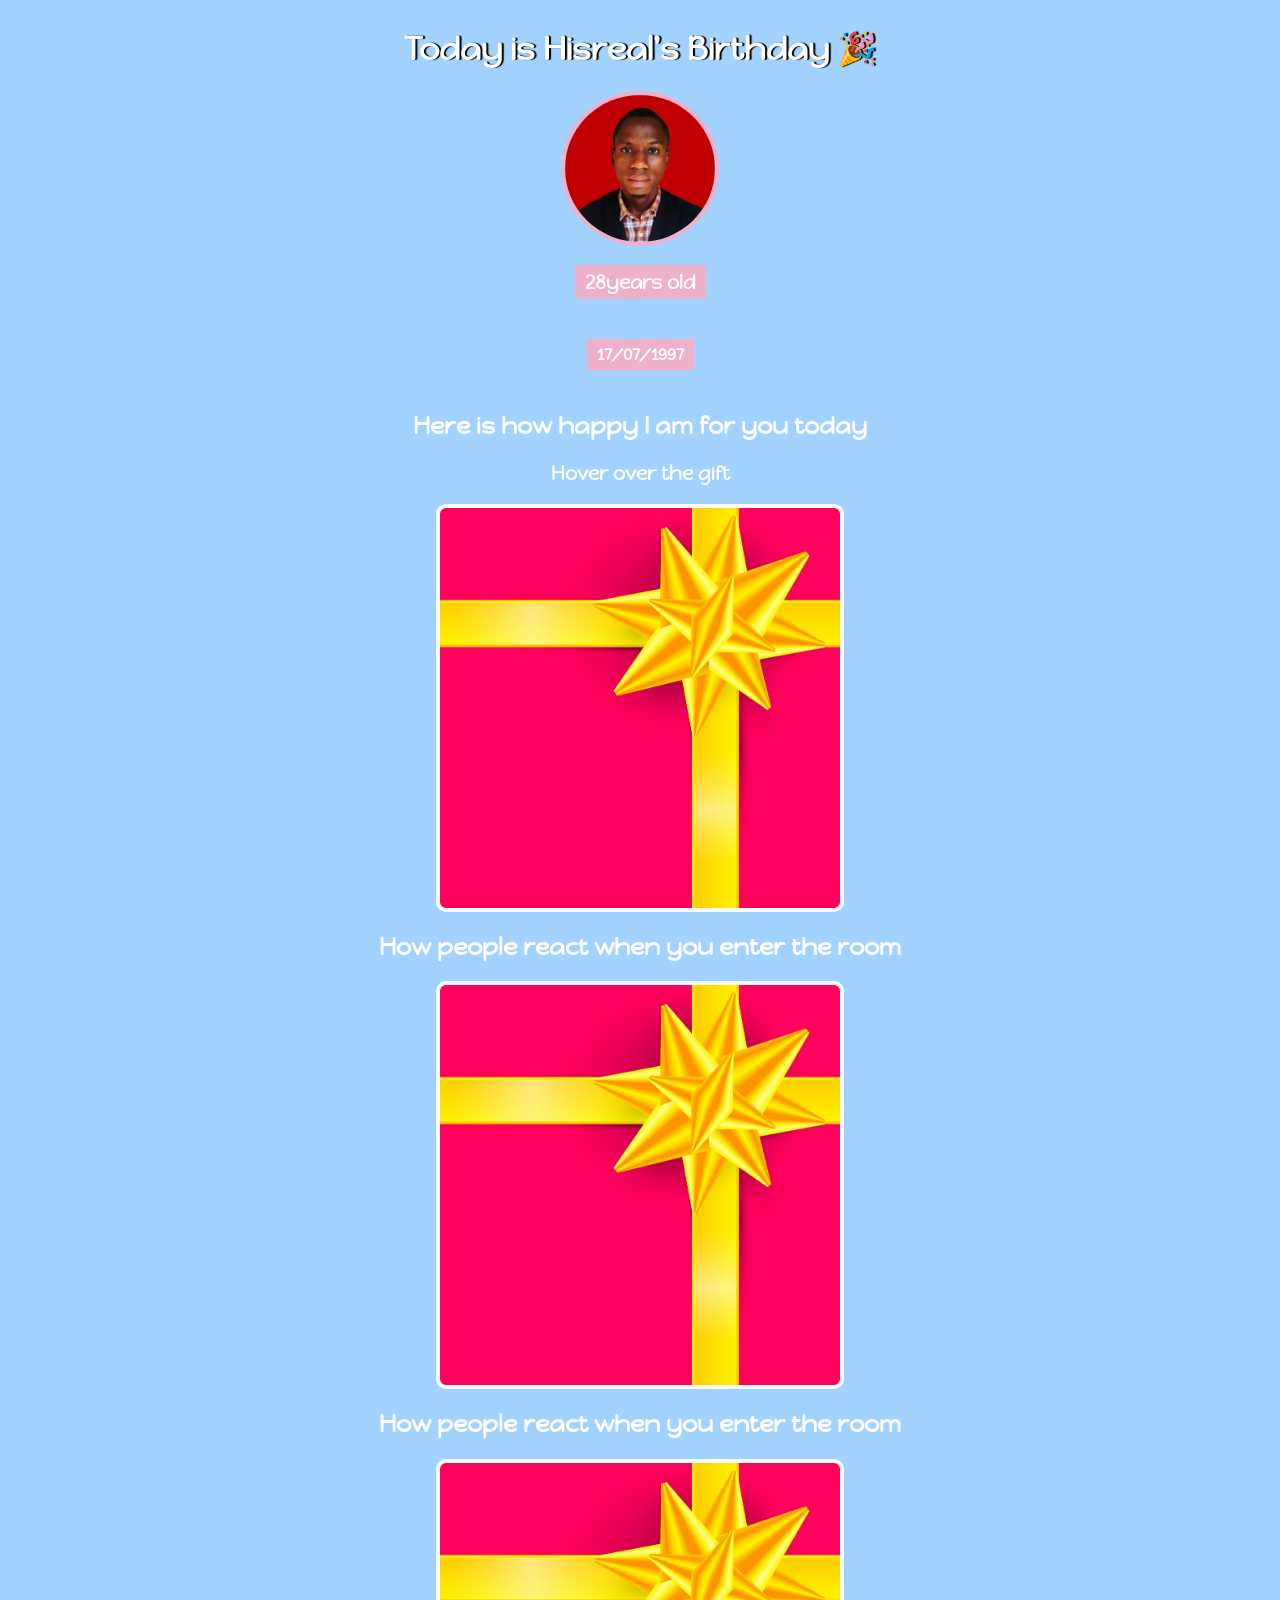
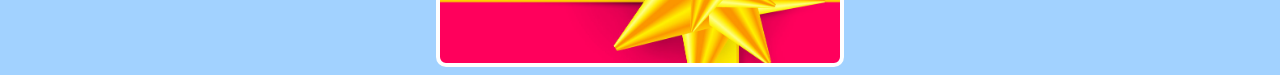
==== index.html @ 0f1a889d "initial commit" ====
<!doctype html>
<html>
    <head>
      <link rel="stylesheet" href="styles.css"/>
    </head>
   <body>
    <h1>Today is Hisreal's Birthday 🎉</h1>
    <img class="avatar" src="passport.jpg"/>

    <h3 class="bday-age">28years old</h3>
    <h4 class="bday-date">17/07/1997</h4>

    <div>
        <h2 class="gift-title">Here is how happy I am for you today</h2>
        <h3 class="gift-sub">Hover over the gift</h3>
        <div class="gift-image gift-image-one " alt="gift package"></div>

         <h2 class="gift-title">How people react when you enter the room</h2>
        <div class="gift-image gift-image-two" alt="gift package"></div>

         <h2 class="gift-title">How people react when you enter the room</h2>
        <div class="gift-image-final gift-image-three" alt="gift package"></div>
    </div>
    </body>
</html>
---- styles.css ----
@font-face {
    font-family: monkey ;
    src: url(HappyMonkey-Regular.ttf);
}

body{
    font-family: monkey;
    text-align: center;
    background: #A2D2FF;
    color: white;
    display: flex;
    flex-direction: column;
    align-items: center;
}

.avatar{
    width: 150px;
    border-radius: 50%;
    border: 4px solid #EFB0C9;
}

h1{
    text-shadow: 2px 0px 1px black;
}

.bday-age, .bday-date{
    background: #EFB0C9;
    padding: 5px 10px;
}

.gift-image{
    width: 400px;
    height: 400px;
    border: 4px solid white;
    border-radius: 10px;
    background-image: url(../images/gift-cover.jpg);
    background-size: cover;
    margin-left: auto;
    margin-right: auto;
}

.gift-image-final{
    width: 400px;
    height: 200px;
    border: 4px solid white;
    border-radius: 10px;
    background-image: url(../images/gift-cover.jpg);
    background-size: cover;
    margin-left: auto;
    margin-right: auto;
}


.gift-image-one:hover {
    background-image: url(../images/happy.gif);
    background-size: cover;
}

.gift-image-two:hover {
    background-image: url(../images/hot.gif);
    background-size: cover;
}

.gift-image-three:hover {
    background-image: url(../images/hot.gif);
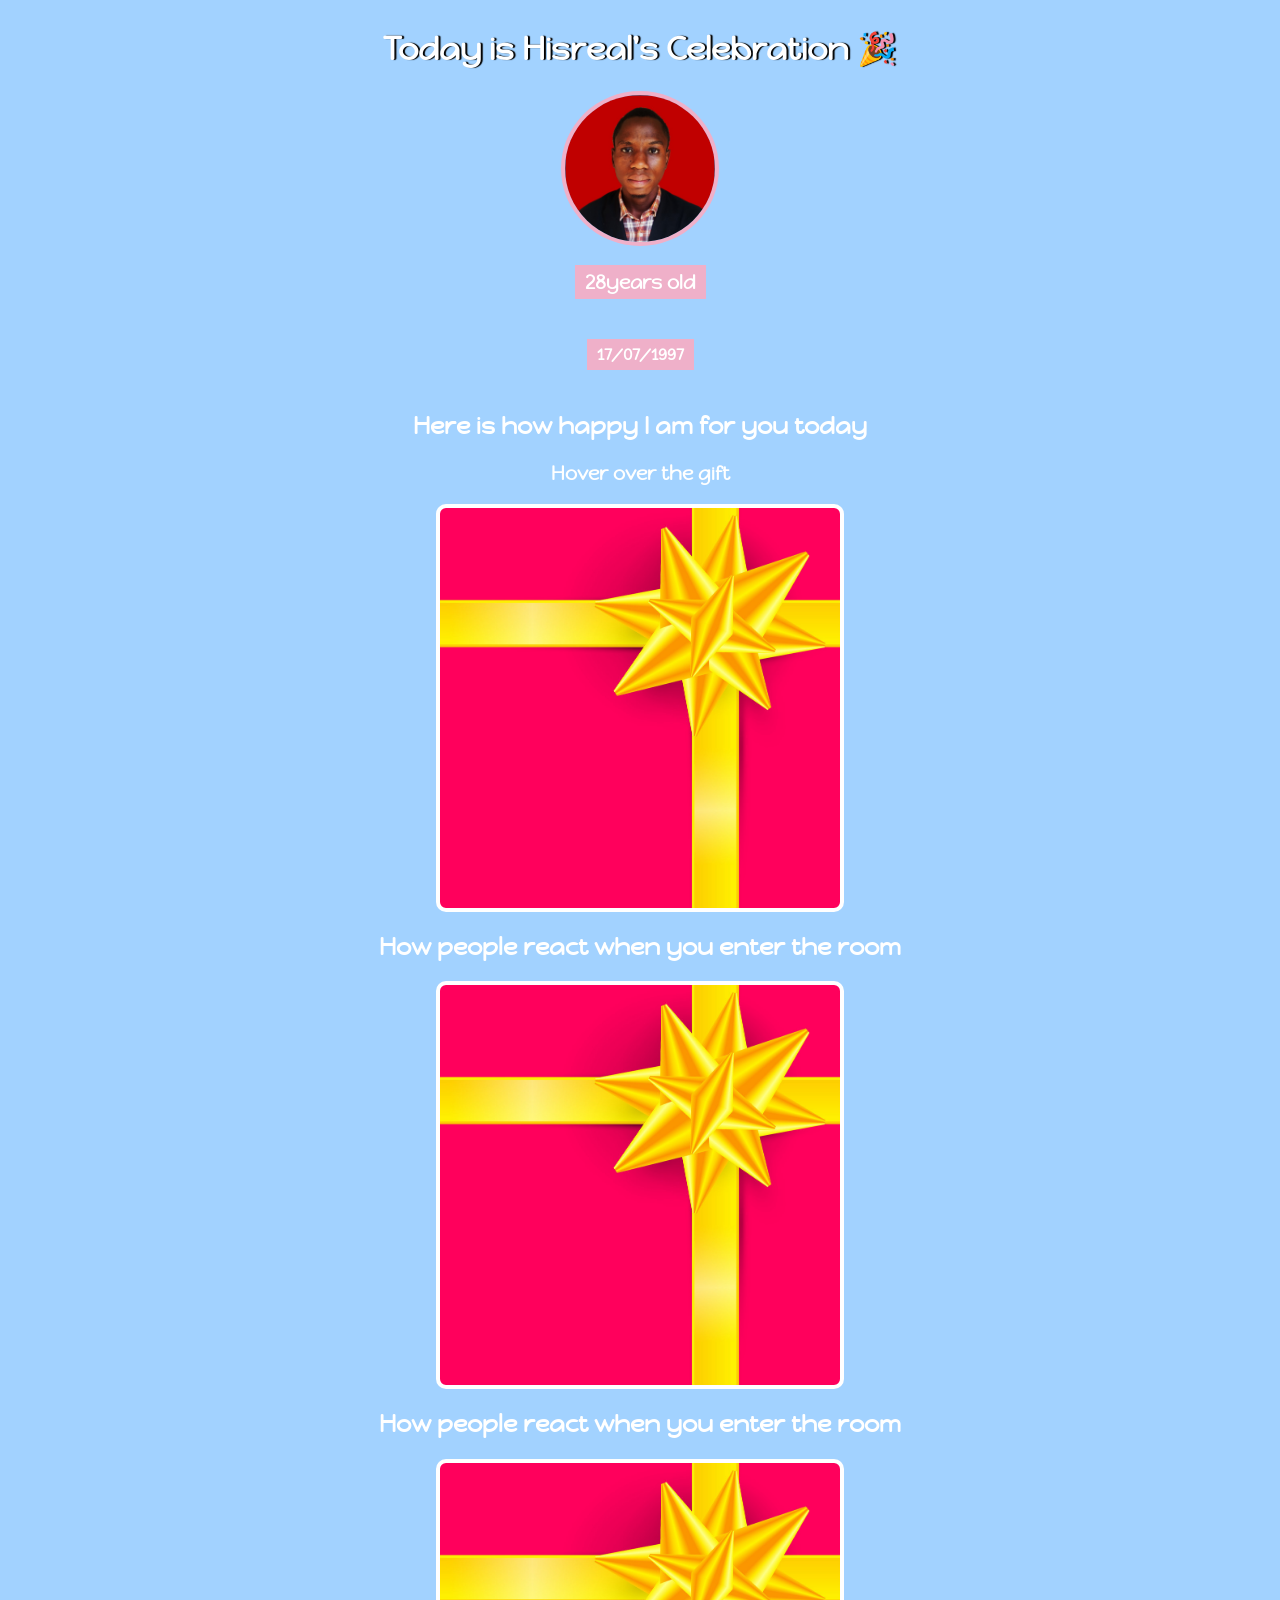
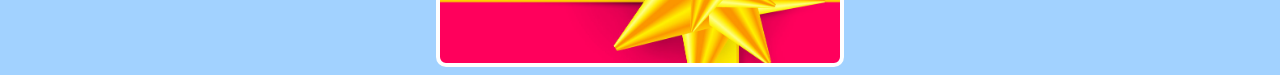
==== commit e8cf5d9a: "Update index.html" ====
--- a/index.html
+++ b/index.html
@@ -4,7 +4,7 @@
       <link rel="stylesheet" href="styles.css"/>
     </head>
    <body>
-    <h1>Today is Hisreal's Birthday 🎉</h1>
+    <h1>Today is Hisreal's Celebration 🎉</h1>
     <img class="avatar" src="passport.jpg"/>
 
     <h3 class="bday-age">28years old</h3>
